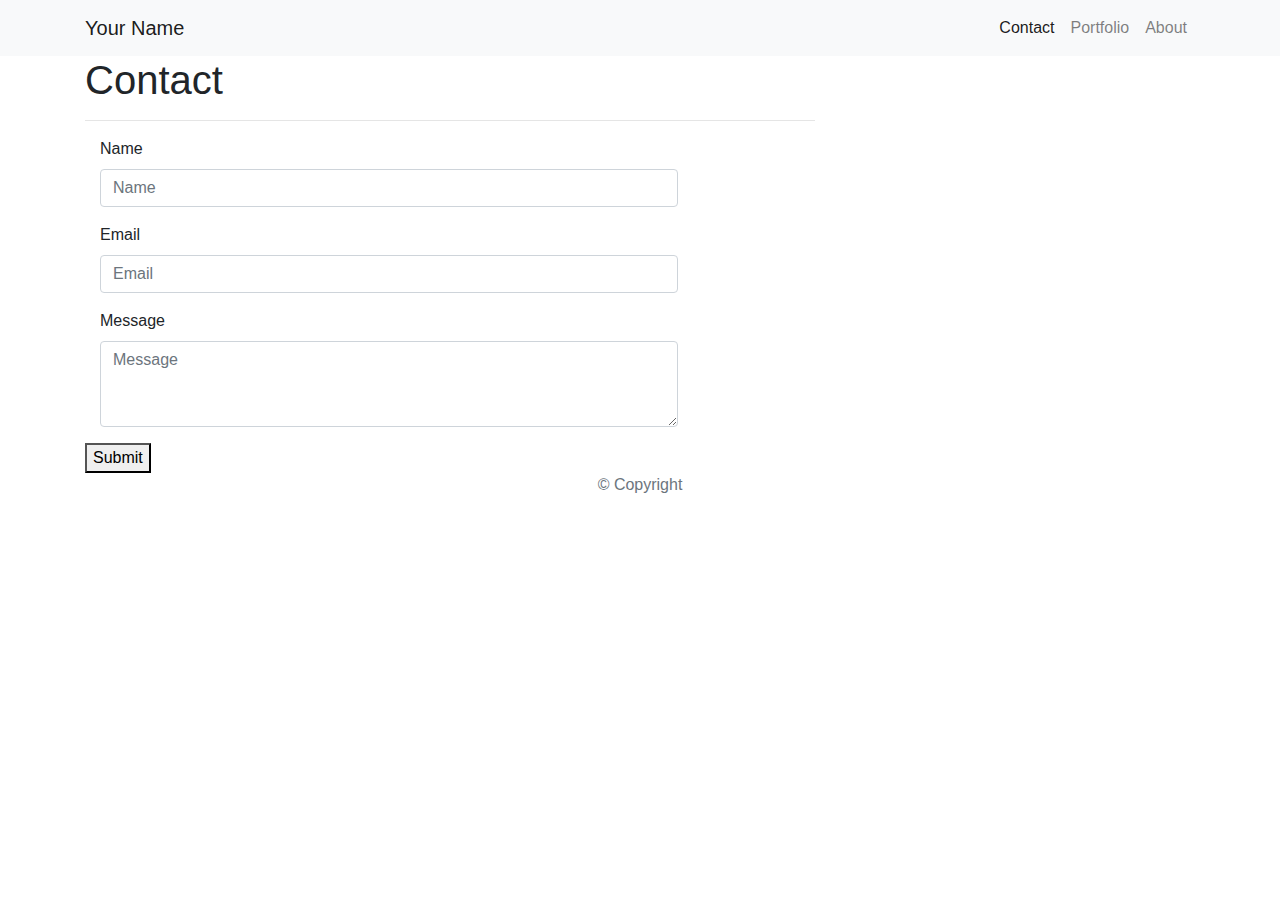
==== contact.html @ 552761a7 "copied over page framework" ====
<!DOCTYPE html>
<html lang="en-us">

<head>

  <meta charset="UTF-8">
  <meta name="viewport" content="width=device-width, initial-scale=1.0">
  <meta http-equiv="X-UA-Compatible" content="ie=edge">

  <title>Bootstrap Basic Portfolio</title>

  <!-- Boostrap Stylesheet -->
  <link rel="stylesheet" href="https://maxcdn.bootstrapcdn.com/bootstrap/4.0.0/css/bootstrap.min.css">

  <!-- Our own CSS stylesheet -->
  <link rel="stylesheet" href="assets/css/styles.css" media="screen">

</head>

<body>

    <nav class="navbar navbar-expand-lg navbar-light bg-light">
        <div class="container">
          <!-- Brand and toggle get grouped for better mobile display -->
          <a class="navbar-brand" href="index.html" id="logo">Your Name</a>
          <button class="navbar-toggler" type="button" data-toggle="collapse" data-target="#navbarTogglerDemo01"
            aria-controls="navbarTogglerDemo01" aria-expanded="false" aria-label="Toggle navigation">
            <span class="navbar-toggler-icon"></span>
          </button>
          <!-- Collect the nav links, forms, and other content for toggling -->
          <div class="collapse navbar-collapse" id="navbarTogglerDemo01">
            <ul class="navbar-nav ml-auto mt-2 mt-lg-0">
              <li class="nav-item">
                <a class="nav-link active" href="contact.html">Contact</a>
              </li>
              <li class="nav-item">
                <a class="nav-link" href="portfolio.html">Portfolio</a>
              </li>
              <li class="nav-item">
                <a class="nav-link" href="index.html">About</a>
              </li>
            </ul>
          </div>
          <!-- /.navbar-collapse -->
        </div>
        <!-- /.container -->
      </nav>
      <!-- End of navbar -->

  <!-- Start of container -->
  <main class="container">
    <section class="row">
      <div class="col-md-8">
        <form class="block form-horizontal">
          <h1 class="block-header">Contact</h1>
          <hr />
          <div class="form-group">
            <label for="name" class="col-sm-2 control-label">Name</label>
            <div class="col-sm-10">
              <input type="email" class="form-control" id="name" placeholder="Name">
            </div>
          </div>
          <div class="form-group">
            <label for="email" class="col-sm-2 control-label">Email</label>
            <div class="col-sm-10">
              <input type="password" class="form-control" id="email" placeholder="Email">
            </div>
          </div>
          <div class="form-group">
            <label class="col-sm-2 control-label" for="msg">Message</label>
            <div class="col-sm-10">
              <textarea id="msg" class="form-control" rows="3" placeholder="Message"></textarea>
            </div>
          </div>
          <button class="submit-btn">Submit</button>
        </form>
      </div>
    </section>
  </main>
  <!-- End of container -->

  <!-- Start of footer -->
  <footer class="footer">
    <div class="two-toned-footer-color"></div>
    <p class="text-muted text-muted-footer text-center">
      &copy; Copyright
    </p>
  </footer>
  <!-- End of footer -->

  <!-- jQuery CDN -->
  <script type="text/javascript" src="https://cdnjs.cloudflare.com/ajax/libs/jquery/3.2.1/jquery.min.js"></script>

  <!-- Bootstrap CDN -->
  <script src="https://maxcdn.bootstrapcdn.com/bootstrap/4.0.0/js/bootstrap.min.js"></script></script>

</body>

</html>
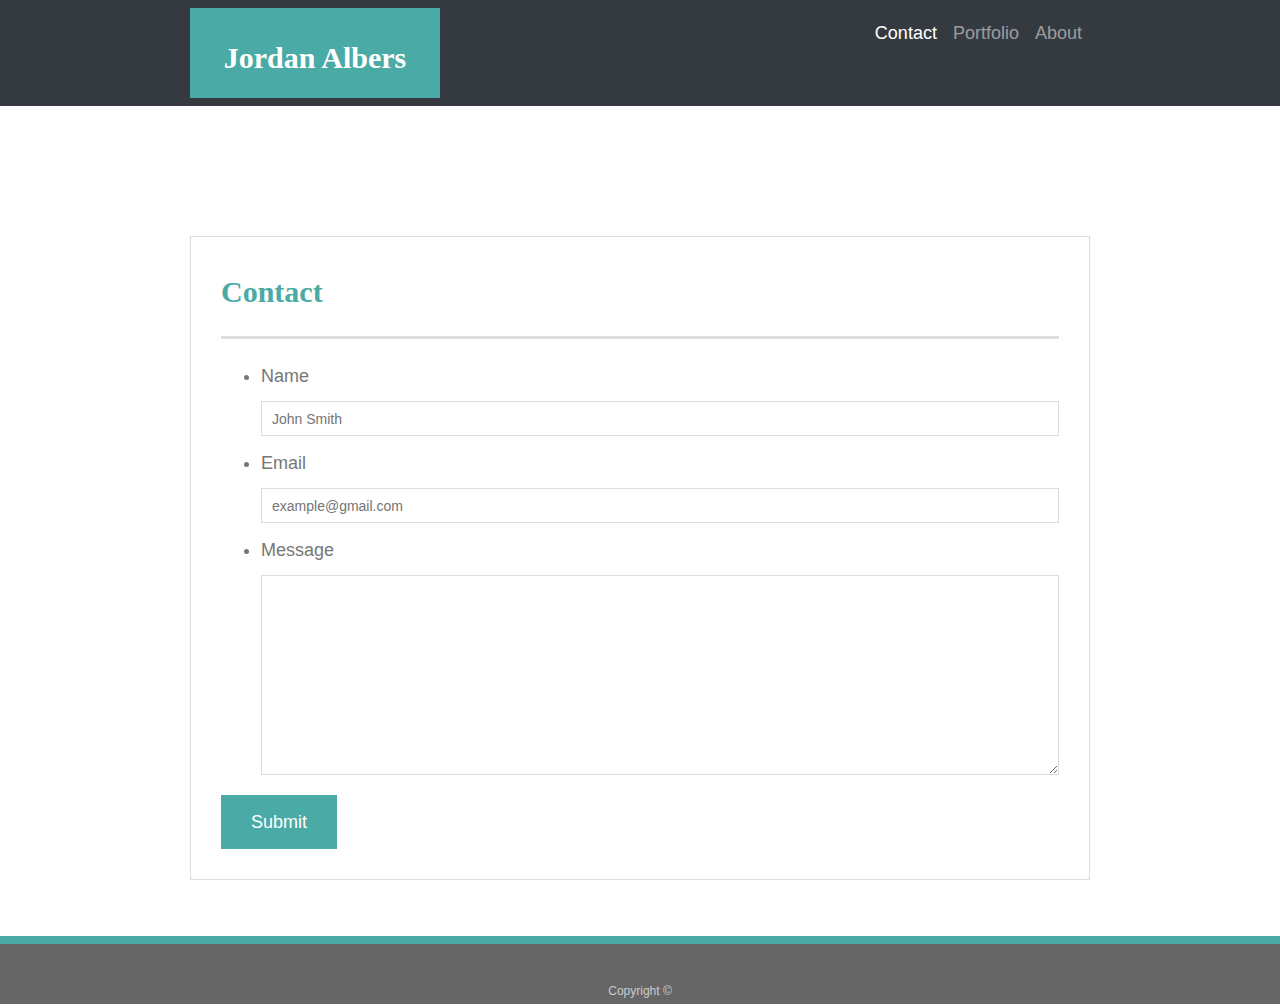
==== commit 86dc2862: "added navbar to contact and about pages" ====
--- a/contact.html
+++ b/contact.html
@@ -1,99 +1,88 @@
-<!DOCTYPE html>
+<!doctype html>
 <html lang="en-us">
 
 <head>
+  <meta charset="UTF-8">
+  <title>Contact |Jordan Albers</title>
 
-  <meta charset="UTF-8">
-  <meta name="viewport" content="width=device-width, initial-scale=1.0">
-  <meta http-equiv="X-UA-Compatible" content="ie=edge">
+  <!--boostrap css link-->
+  <link rel="stylesheet" type="text/css" href="https://stackpath.bootstrapcdn.com/bootstrap/4.3.1/css/bootstrap.min.css"
+    integrity="sha384-ggOyR0iXCbMQv3Xipma34MD+dH/1fQ784/j6cY/iJTQUOhcWr7x9JvoRxT2MZw1T" crossorigin="anonymous">
 
-  <title>Bootstrap Basic Portfolio</title>
+  <!--boostrap javascript link-->
+  <script src="https://code.jquery.com/jquery-3.3.1.slim.min.js"
+    integrity="sha384-q8i/X+965DzO0rT7abK41JStQIAqVgRVzpbzo5smXKp4YfRvH+8abtTE1Pi6jizo"
+    crossorigin="anonymous"></script>
+  <script src="https://cdnjs.cloudflare.com/ajax/libs/popper.js/1.14.7/umd/popper.min.js"
+    integrity="sha384-UO2eT0CpHqdSJQ6hJty5KVphtPhzWj9WO1clHTMGa3JDZwrnQq4sF86dIHNDz0W1"
+    crossorigin="anonymous"></script>
+  <script src="https://stackpath.bootstrapcdn.com/bootstrap/4.3.1/js/bootstrap.min.js"
+    integrity="sha384-JjSmVgyd0p3pXB1rRibZUAYoIIy6OrQ6VrjIEaFf/nJGzIxFDsf4x0xIM+B07jRM"
+    crossorigin="anonymous"></script>
 
-  <!-- Boostrap Stylesheet -->
-  <link rel="stylesheet" href="https://maxcdn.bootstrapcdn.com/bootstrap/4.0.0/css/bootstrap.min.css">
-
-  <!-- Our own CSS stylesheet -->
-  <link rel="stylesheet" href="assets/css/styles.css" media="screen">
+  <!--my css link-->
+  <link rel="stylesheet" type="text/css" href="assets/css/styles.css" media="screen">
 
 </head>
 
 <body>
+    <nav class="navbar navbar-expand-lg navbar navbar-dark bg-dark">
+    <div class="container">
+            <div class="container">
+              <a class="navbar-brand" href="index.html" id="logo">Jordan Albers</a>
+              <button class="navbar-toggler" type="button" data-toggle="collapse" data-target="#navbarTogglerDemo01"
+                aria-controls="navbarTogglerDemo01" aria-expanded="false" aria-label="Toggle navigation">
+                <span class="navbar-toggler-icon"></span>
+              </button>
+              <div class="collapse navbar-collapse" id="navbarTogglerDemo01">
+                <ul class="navbar-nav ml-auto mt-2 mt-lg-0">
+                  <li class="nav-item">
+                    <a class="nav-link active" href="contact.html">Contact</a>
+                  </li>
+                  <li class="nav-item">
+                    <a class="nav-link" href="portfolio.html">Portfolio</a>
+                  </li>
+                  <li class="nav-item">
+                    <a class="nav-link" href="index.html">About</a>
+                  </li>
+                </ul>
+              </div>
+            </div>
+            </div>
+          </nav>
+  <div class="container">
 
-    <nav class="navbar navbar-expand-lg navbar-light bg-light">
-        <div class="container">
-          <!-- Brand and toggle get grouped for better mobile display -->
-          <a class="navbar-brand" href="index.html" id="logo">Your Name</a>
-          <button class="navbar-toggler" type="button" data-toggle="collapse" data-target="#navbarTogglerDemo01"
-            aria-controls="navbarTogglerDemo01" aria-expanded="false" aria-label="Toggle navigation">
-            <span class="navbar-toggler-icon"></span>
-          </button>
-          <!-- Collect the nav links, forms, and other content for toggling -->
-          <div class="collapse navbar-collapse" id="navbarTogglerDemo01">
-            <ul class="navbar-nav ml-auto mt-2 mt-lg-0">
-              <li class="nav-item">
-                <a class="nav-link active" href="contact.html">Contact</a>
-              </li>
-              <li class="nav-item">
-                <a class="nav-link" href="portfolio.html">Portfolio</a>
-              </li>
-              <li class="nav-item">
-                <a class="nav-link" href="index.html">About</a>
-              </li>
-            </ul>
-          </div>
-          <!-- /.navbar-collapse -->
-        </div>
-        <!-- /.container -->
-      </nav>
-      <!-- End of navbar -->
+  <div id="main-container" class="container">
+    <section class="main-section">
+      <h1>Contact</h1>
 
-  <!-- Start of container -->
-  <main class="container">
-    <section class="row">
-      <div class="col-md-8">
-        <form class="block form-horizontal">
-          <h1 class="block-header">Contact</h1>
-          <hr />
-          <div class="form-group">
-            <label for="name" class="col-sm-2 control-label">Name</label>
-            <div class="col-sm-10">
-              <input type="email" class="form-control" id="name" placeholder="Name">
-            </div>
-          </div>
-          <div class="form-group">
-            <label for="email" class="col-sm-2 control-label">Email</label>
-            <div class="col-sm-10">
-              <input type="password" class="form-control" id="email" placeholder="Email">
-            </div>
-          </div>
-          <div class="form-group">
-            <label class="col-sm-2 control-label" for="msg">Message</label>
-            <div class="col-sm-10">
-              <textarea id="msg" class="form-control" rows="3" placeholder="Message"></textarea>
-            </div>
-          </div>
-          <button class="submit-btn">Submit</button>
-        </form>
-      </div>
+      <form id="contact-form">
+        <ul>
+          <li>
+            <label for="name">Name</label>
+            <input type="text" id="name" name="name" placeholder="John Smith" required="required">
+          </li>
+          <li>
+            <label for="email">Email</label>
+            <input type="email" id="email" name="email" placeholder="example@gmail.com" required="required">
+          </li>
+          <li>
+            <label for="message">Message</label>
+            <textarea id="message" name="message" required="required"></textarea>
+          </li>
+        </ul>
+        <input type="submit">
+      </form>
+
     </section>
-  </main>
-  <!-- End of container -->
 
-  <!-- Start of footer -->
-  <footer class="footer">
-    <div class="two-toned-footer-color"></div>
-    <p class="text-muted text-muted-footer text-center">
-      &copy; Copyright
-    </p>
+  </div>
+</div>
+  <footer>
+    <div class="container">
+      Copyright &copy;
+    </div>
   </footer>
-  <!-- End of footer -->
-
-  <!-- jQuery CDN -->
-  <script type="text/javascript" src="https://cdnjs.cloudflare.com/ajax/libs/jquery/3.2.1/jquery.min.js"></script>
-
-  <!-- Bootstrap CDN -->
-  <script src="https://maxcdn.bootstrapcdn.com/bootstrap/4.0.0/js/bootstrap.min.js"></script></script>
-
 </body>
 
 </html>--- a/assets/css/styles.css
+++ b/assets/css/styles.css
@@ -0,0 +1,203 @@
+body {
+  font-family: Arial, "Helvetica Neue", Helvetica, sans-serif;
+  font-size: 18px;
+  line-height: 34px;
+  color: #777777;
+  background: url("../images/concrete_seamless.png");
+}
+
+* {
+  box-sizing: border-box;
+}
+
+/* general */
+
+.container {
+  width: 100%;
+  max-width: 960px;
+  margin: 0 auto;
+  clear: both;
+}
+
+h1,
+h2,
+h3,
+p {
+  margin-bottom: 20px;
+}
+
+p:last-child {
+  margin-bottom: 0;
+}
+
+h1,
+h2,
+h3 {
+  font-family: Georgia, Times, "Times New Roman", serif;
+  font-weight: 700;
+  color: #4aaaa5;
+}
+
+h1 {
+  padding-bottom: 20px;
+  font-size: 30px;
+  line-height: 49px;
+  border-bottom: 3px solid #dddddd;
+}
+
+h2,
+h3 {
+  font-size: 22px;
+}
+
+/* header */
+
+#masthead {
+  position: fixed;
+  z-index: 99;
+  width: 100%;
+  margin: 0 0 30px;
+  overflow: auto;
+  color: #ffffff;
+  background: #ffffff;
+  border-bottom: 2px solid #cccccc;
+}
+
+#logo {
+  float: left;
+  width: 250px;
+  height: 90px;
+  font-family: Georgia, Times, "Times New Roman", serif;
+  font-size: 30px;
+  font-weight: 700;
+  line-height: 90px;
+  color: #ffffff;
+  text-align: center;
+  text-decoration: none;
+  background: #4aaaa5;
+}
+
+
+nav a:first-child {
+  border-left: 0 none;
+}
+
+/* footer */
+
+footer {
+  padding: 30px 0;
+  clear: both;
+  font-size: 12px;
+  color: #ffffff;
+  color: #cccccc;
+  text-align: center;
+  background: #666666;
+  border-top: 8px solid #4aaaa5;
+  height: 50px;
+}
+
+h3, h2 {
+  padding-bottom: 20px;
+  margin-bottom: 15px;
+  line-height: 22px;
+  border-bottom: 2px solid #eeeeee;
+}
+
+/* main */
+
+#main-container {
+  padding-top: 130px;
+  min-height: calc(100vh - 70px);
+}
+
+.main-section {
+  float: left;
+  width: 100%;
+  max-width: 960px;
+  padding: 30px;
+  margin: 0 0 40px;
+  background: #ffffff;
+  border: 1px solid #dddddd;
+}
+
+/* portfolio page */
+
+.work {
+  position: relative;
+  float: left;
+  width: 274px;
+  margin: 20px 0 25px;
+  overflow: auto;
+}
+
+.work:nth-child(even) {
+  margin-right: 40px;
+}
+
+.work img {
+  width: 100%;
+  border: 0 none;
+  opacity: 0.8;
+}
+
+.work h3 {
+  position: absolute;
+  bottom: 20px;
+  width: 100%;
+  padding: 15px;
+  margin-bottom: 0;
+  font-weight: 300;
+  line-height: 30px;
+  color: #ffffff;
+  text-align: center;
+  background: #4aaaa5;
+  border-bottom: 0;
+}
+
+.auth-image {
+  float: left;
+  width: 200px;
+  height: auto;
+  margin-top: 10px;
+  margin-right: 25px;
+}
+
+/* contact page */
+
+#contact-form ul {
+  margin-bottom: 20px;
+}
+
+#contact-form li {
+  margin-bottom: 10px;
+}
+
+label,
+input[type=text],
+input[type=email],
+textarea {
+  display: block;
+  width: 100%;
+}
+
+input[type=text],
+input[type=email],
+textarea {
+  height: 35px;
+  padding: 0 10px;
+  font-size: 14px;
+  border: 1px solid #dddddd;
+}
+
+textarea {
+  height: 200px;
+}
+
+input[type=submit] {
+  padding: 10px 30px;
+  font-size: 18px;
+  color: #ffffff;
+  cursor: pointer;
+  background: #4aaaa5;
+  border: 0 none;
+}
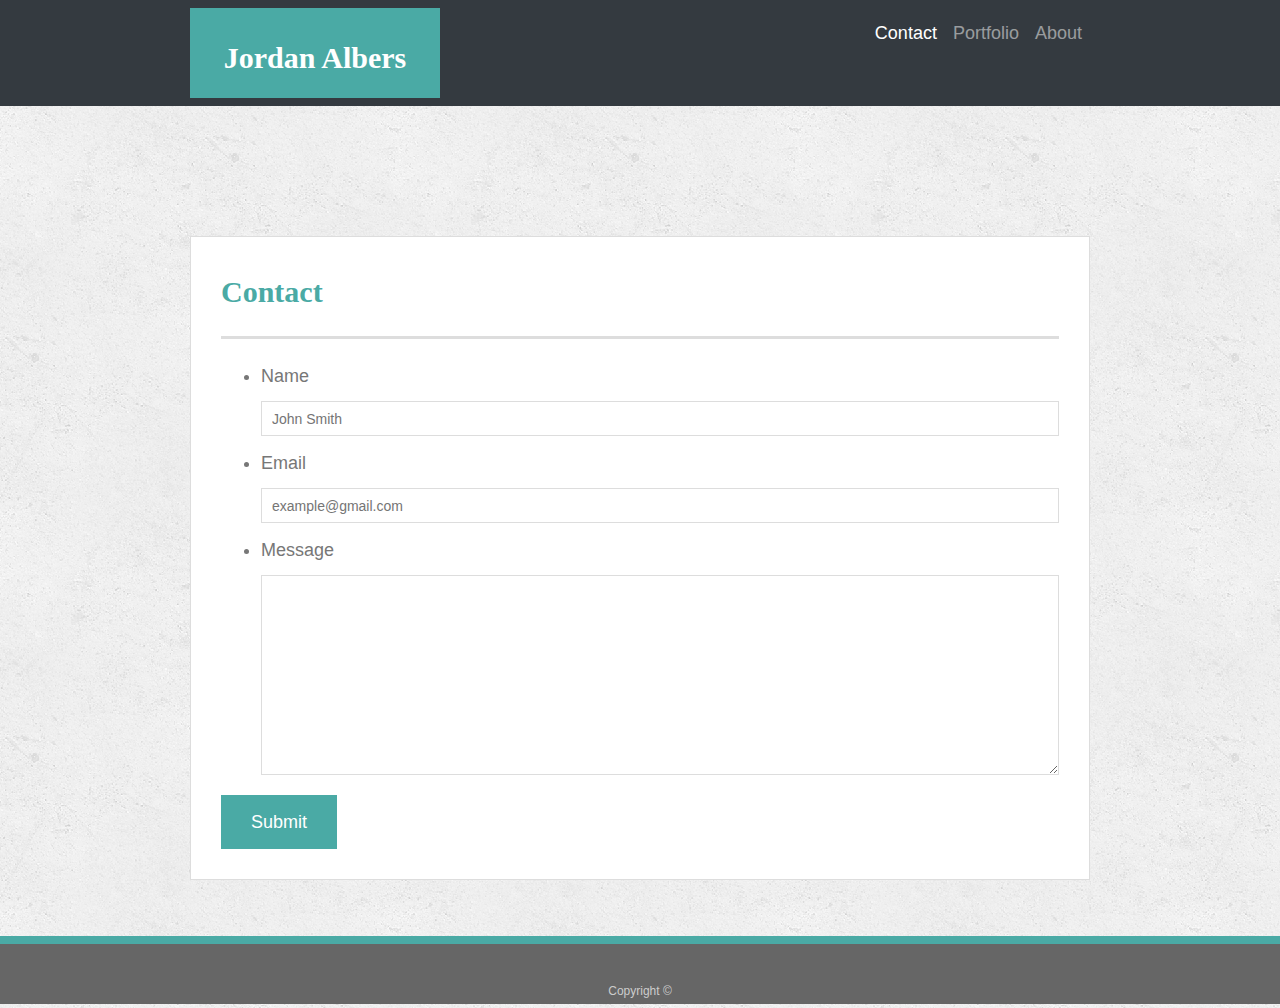
==== commit c49e6d78: "replaced wrong image file with correct image file" ====
--- a/contact.html
+++ b/contact.html
@@ -83,6 +83,9 @@
       Copyright &copy;
     </div>
   </footer>
+  <script src="https://code.jquery.com/jquery-3.3.1.slim.min.js" integrity="sha384-q8i/X+965DzO0rT7abK41JStQIAqVgRVzpbzo5smXKp4YfRvH+8abtTE1Pi6jizo" crossorigin="anonymous"></script>
+<script src="https://cdnjs.cloudflare.com/ajax/libs/popper.js/1.14.7/umd/popper.min.js" integrity="sha384-UO2eT0CpHqdSJQ6hJty5KVphtPhzWj9WO1clHTMGa3JDZwrnQq4sF86dIHNDz0W1" crossorigin="anonymous"></script>
+<script src="https://stackpath.bootstrapcdn.com/bootstrap/4.3.1/js/bootstrap.min.js" integrity="sha384-JjSmVgyd0p3pXB1rRibZUAYoIIy6OrQ6VrjIEaFf/nJGzIxFDsf4x0xIM+B07jRM" crossorigin="anonymous"></script>
 </body>
 
 </html>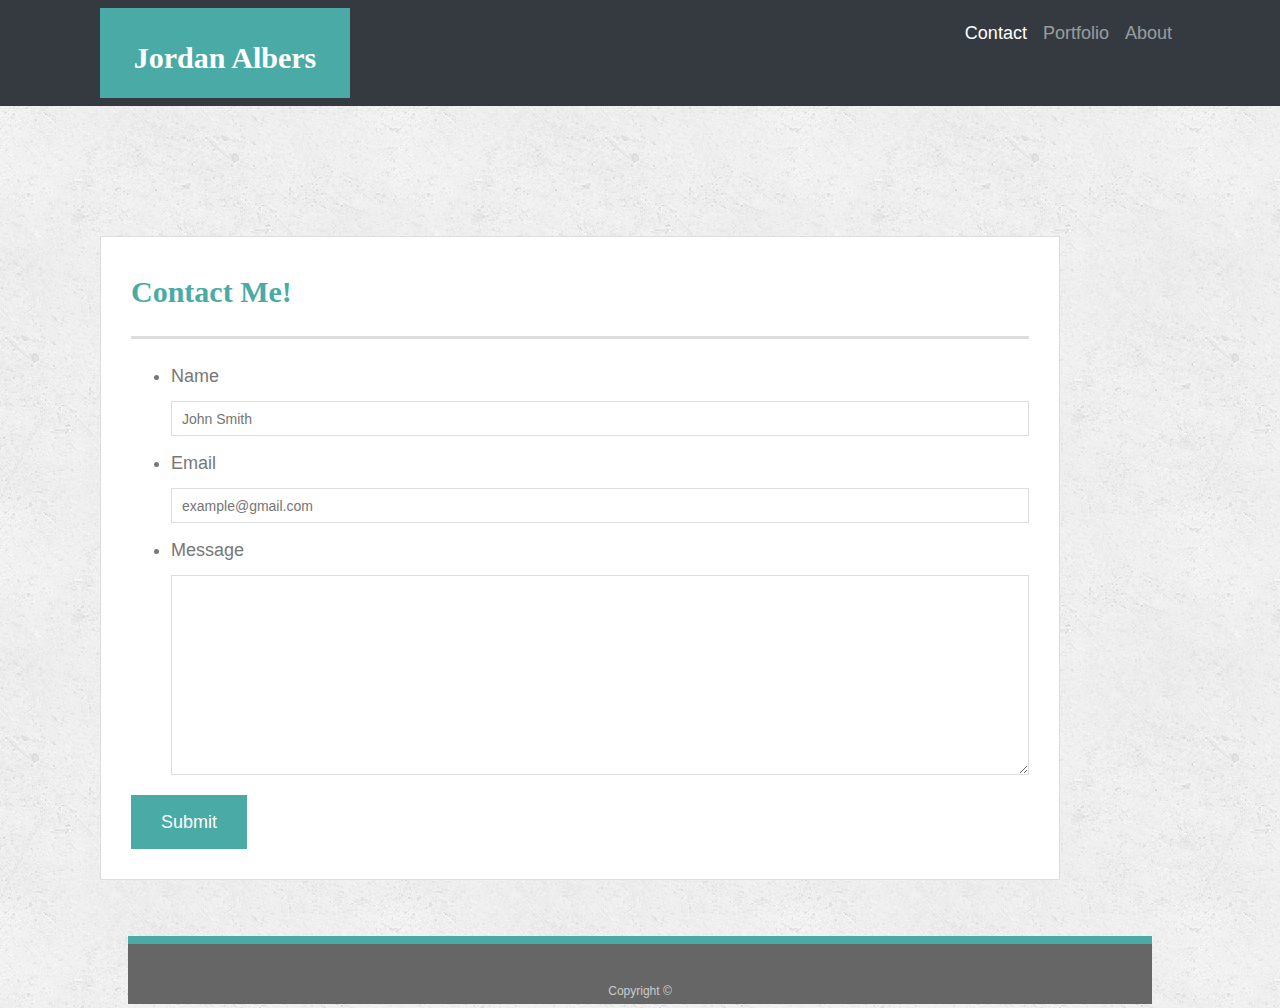
==== commit 24aa4eb8: "finalized some text and css for about age" ====
--- a/contact.html
+++ b/contact.html
@@ -54,7 +54,7 @@
 
   <div id="main-container" class="container">
     <section class="main-section">
-      <h1>Contact</h1>
+      <h1>Contact Me!</h1>
 
       <form id="contact-form">
         <ul>
--- a/assets/css/styles.css
+++ b/assets/css/styles.css
@@ -12,12 +12,7 @@
 
 /* general */
 
-.container {
-  width: 100%;
-  max-width: 960px;
-  margin: 0 auto;
-  clear: both;
-}
+
 
 h1,
 h2,
@@ -94,6 +89,7 @@
   background: #666666;
   border-top: 8px solid #4aaaa5;
   height: 50px;
+  margin: auto 10%;
 }
 
 h3, h2 {
@@ -201,3 +197,5 @@
   background: #4aaaa5;
   border: 0 none;
 }
+
+
